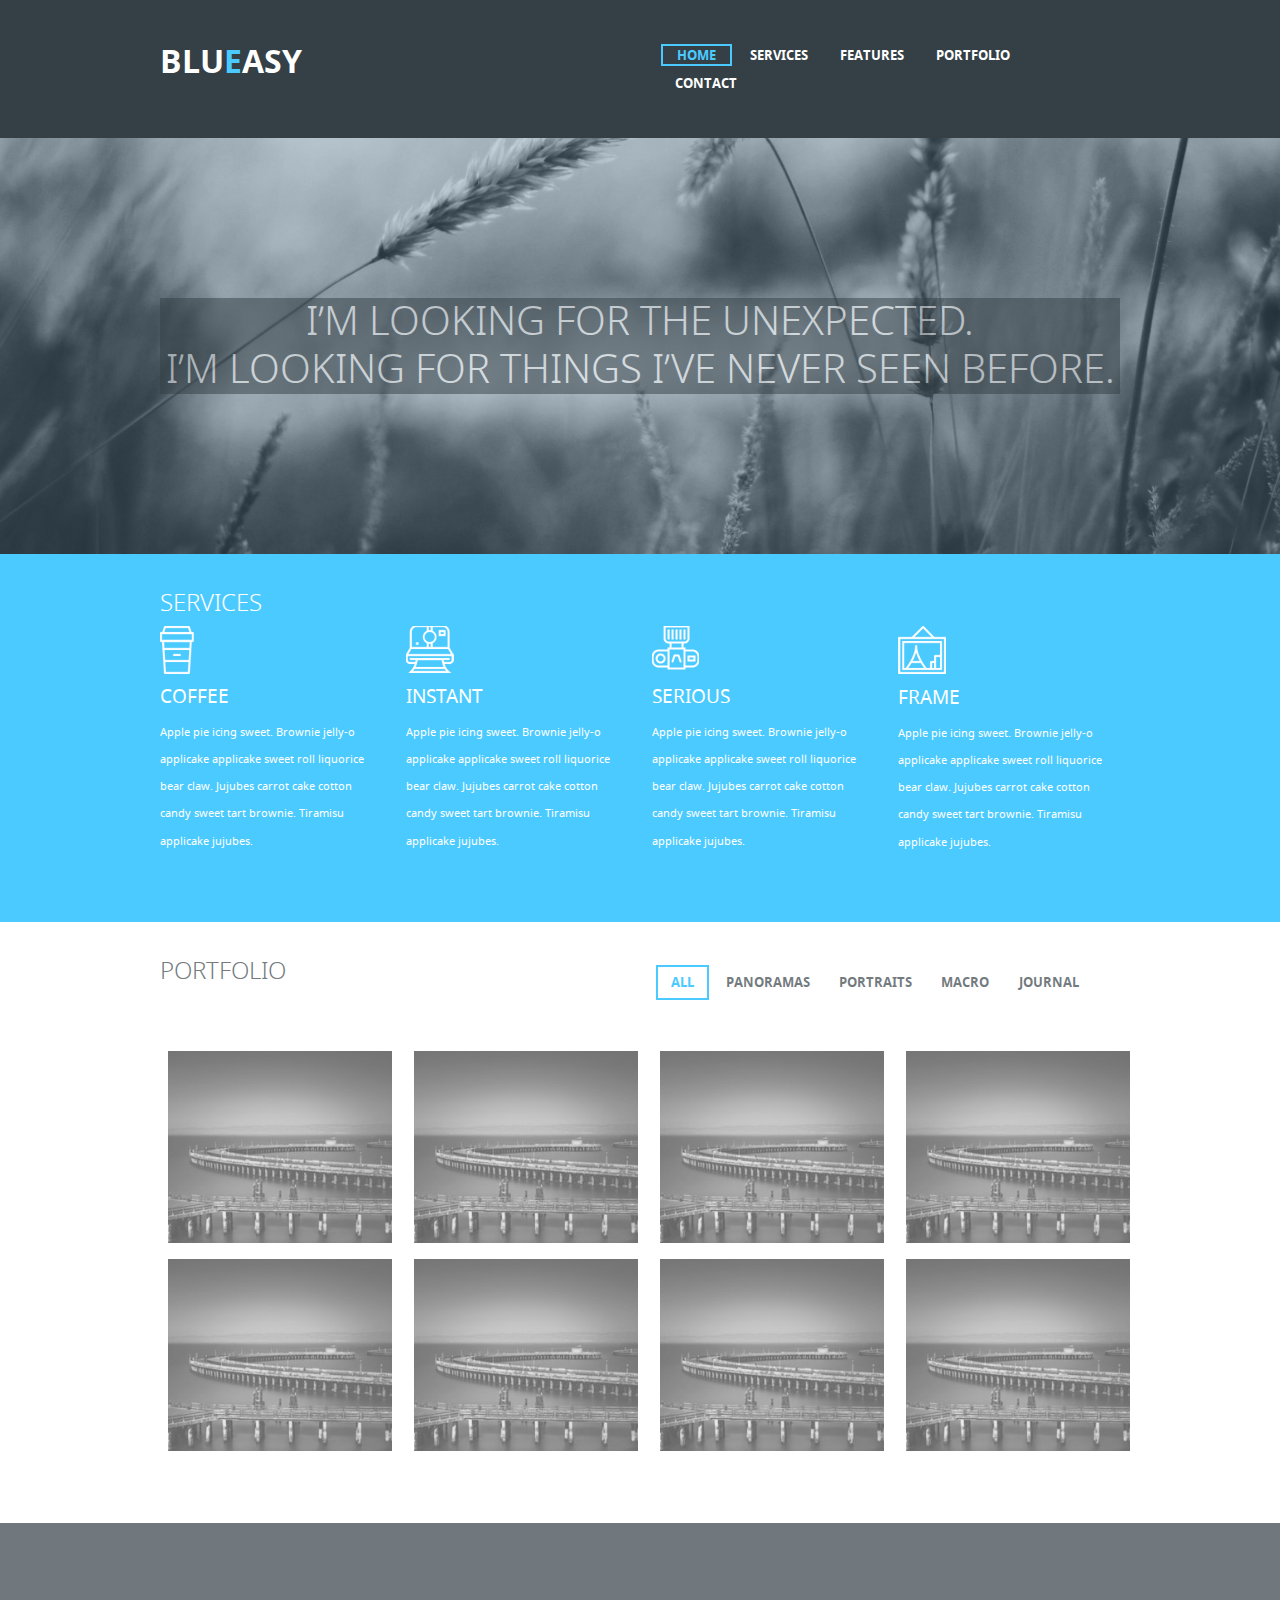
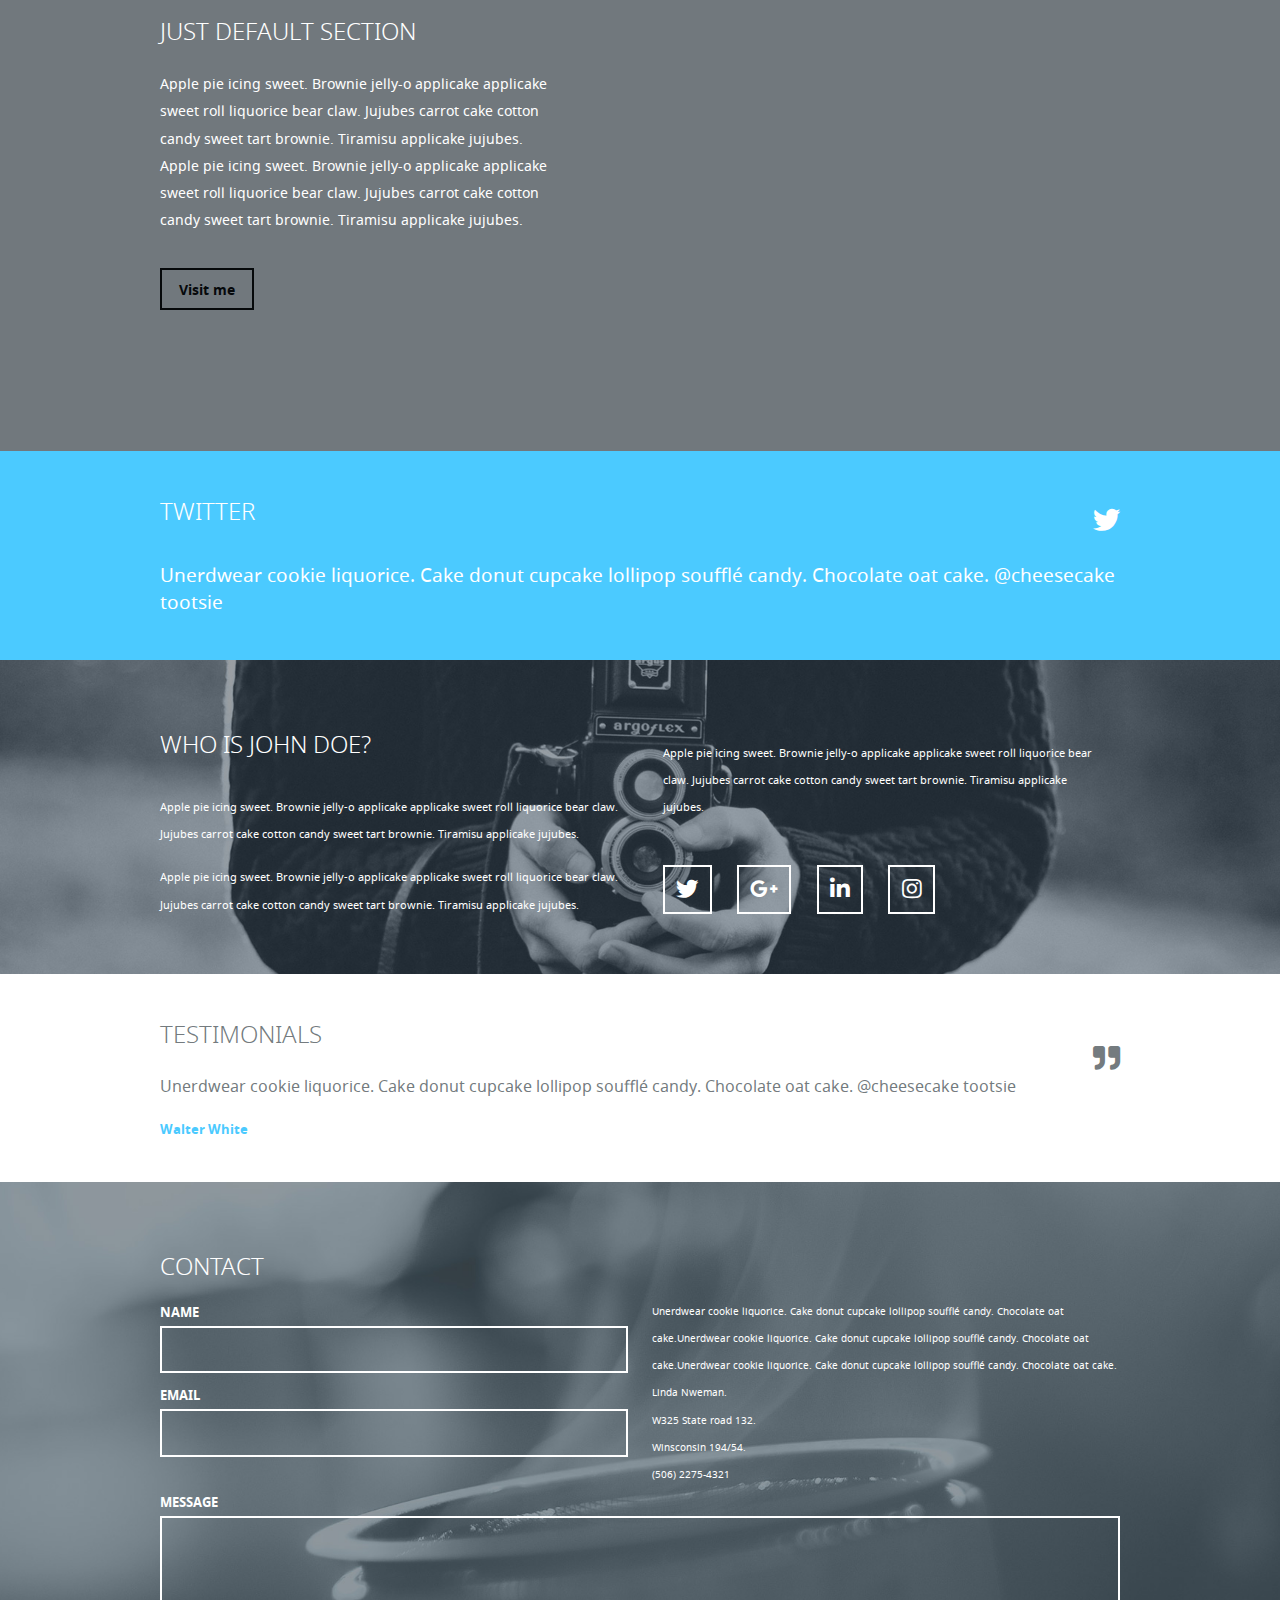
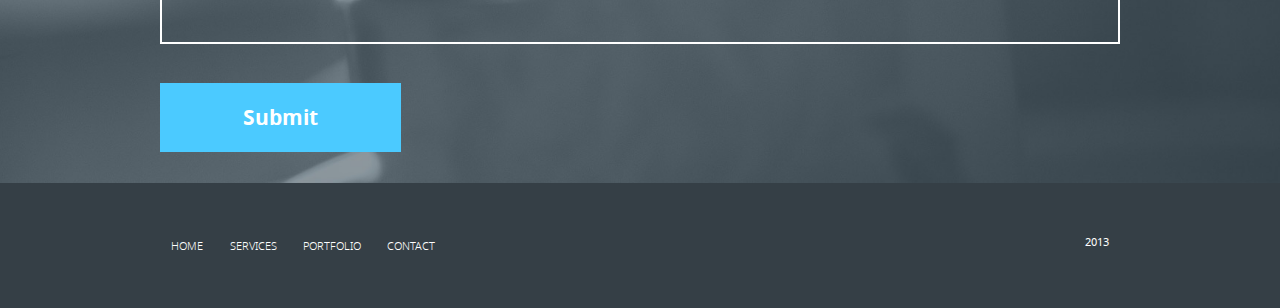
==== index.html @ 28fdbf0a "Initial Changes" ====
<!doctype html>
<html lang="en">

<head>
    <meta charset="utf-8">
    <meta name="viewport" content="width=device-width, initial-scale=1, shrink-to-fit=no">

    <link href="https://cdn.jsdelivr.net/npm/bootstrap@5.0.0-beta3/dist/css/bootstrap.min.css" rel="stylesheet"
        crossorigin="anonymous">

    <link rel="stylesheet" href="https://cdnjs.cloudflare.com/ajax/libs/font-awesome/5.15.3/css/all.min.css">

    <link rel="stylesheet" href="./css/style.css">

    <title>Blue Easy</title>
</head>

<body>

    <div class="container-fluid">

        <div class="bg_top_bar">

            <div class="general_container">

                <header>
                    <nav class="row top_bar">
                        <div class="col-sm">
                            <span>
                                <a class="link_logo" href="./index.html"><span class="white_logo">blu</span><span
                                        class="blue_logo">e</span><span class="white_logo">asy</span></a>
                            </span>
                        </div>

                        <div class="col-sm">
                            <ul class="top_nav">
                                <li class="top_item"><a class="top_link btn_home" href="./index.html/#">HOME</a></li>
                                <li class="top_item"><a class="top_link" href="./index.html/#">SERVICES</a></li>
                                <li class="top_item"><a class="top_link" href="./index.html/#">FEATURES</a></li>
                                <li class="top_item"><a class="top_link" href="./index.html/#">PORTFOLIO</a></li>
                                <li class="top_item"><a class="top_link" href="./index.html/#">CONTACT</a></li>
                            </ul>
                        </div>
                    </nav>
                </header>

            </div>

        </div>


        <!--INTRO SECTION-->
        <div class="bg_header">

            <div class="general_container">

                <div class="row header_container">
                    <h1 class="header_text">
                        I’m looking for the unexpected.</br>
                        I’m looking for things I’ve never seen before.
                    </h1>
                </div>

            </div>

        </div>



        <!--SERVICES SECTION-->
        <div class="bg_services">

            <div class="general_container">

                <p class="services_title">services</p>

                <div class="row">

                    <div class="col-sm">
                        <img class="services_icon" src="./imgs/basket.png" alt="">
                        <p class="service">Coffee</p>
                        <p class="service_description">Apple pie icing sweet. Brownie jelly-o applicake applicake
                            sweet
                            roll
                            liquorice bear claw. Jujubes carrot cake cotton candy sweet tart brownie. Tiramisu
                            applicake
                            jujubes.</p>
                    </div>

                    <div class="col-sm">
                        <img class="services_icon" src="./imgs/polaroid.png" alt="">
                        <p class="service">Instant</p>
                        <p class="service_description">Apple pie icing sweet. Brownie jelly-o applicake applicake
                            sweet
                            roll
                            liquorice bear claw. Jujubes carrot cake cotton candy sweet tart brownie. Tiramisu
                            applicake
                            jujubes.</p>
                    </div>

                    <div class="col-sm">
                        <img class="services_icon" src="./imgs/camera.png" alt="">
                        <p class="service">Serious</p>
                        <p class="service_description">Apple pie icing sweet. Brownie jelly-o applicake applicake
                            sweet
                            roll
                            liquorice bear claw. Jujubes carrot cake cotton candy sweet tart brownie. Tiramisu
                            applicake
                            jujubes.</p>
                    </div>

                    <div class="col-sm">
                        <img class="services_icon" src="./imgs/picture.png" alt="">
                        <p class="service">Frame</p>
                        <p class="service_description">Apple pie icing sweet. Brownie jelly-o applicake applicake
                            sweet
                            roll
                            liquorice bear claw. Jujubes carrot cake cotton candy sweet tart brownie. Tiramisu
                            applicake
                            jujubes.</p>
                    </div>

                </div>

            </div>

        </div>



        <!--PORTFOLIO SECTION-->
        <div class="general_container">

            <div class="bg_portfolio">

                <div class="row">

                    <div class="row">

                        <div class="col-sm">
                            <p class="portfolio_title">Portfolio</p>
                        </div>

                        <div class="col-sm">
                            <nav class="container_portfolio_nav">
                                <ul class="portfolio_nav">
                                    <li class="portfolio_item"><a class="portfolio_link btn_all_portfolio"
                                            href="">All</a></li>
                                    <li class="portfolio_item"><a class="portfolio_link" href="">Panoramas</a></li>
                                    <li class="portfolio_item"><a class="portfolio_link" href="">Portraits</a></li>
                                    <li class="portfolio_item"><a class="portfolio_link" href="">Macro</a></li>
                                    <li class="portfolio_item"><a class="portfolio_link" href="">Journal</a></li>
                                </ul>
                            </nav>
                        </div>
                    </div>

                    <div class="row portfolio_img_container">

                        <div class="col-sm-3">
                            <img class="portfolio_img" src="./imgs/thumbs/01.jpg" alt="portfolio1">
                        </div>
                        <div class="col-sm-3">
                            <img class="portfolio_img" src="./imgs/thumbs/01.jpg" alt="portfolio1">
                        </div>
                        <div class="col-sm-3">
                            <img class="portfolio_img" src="./imgs/thumbs/01.jpg" alt="portfolio1">
                        </div>
                        <div class="col-sm-3">
                            <img class="portfolio_img" src="./imgs/thumbs/01.jpg" alt="portfolio1">
                        </div>
                        <div class="col-sm-3">
                            <img class="portfolio_img" src="./imgs/thumbs/01.jpg" alt="portfolio1">
                        </div>
                        <div class="col-sm-3">
                            <img class="portfolio_img" src="./imgs/thumbs/01.jpg" alt="portfolio1">
                        </div>
                        <div class="col-sm-3">
                            <img class="portfolio_img" src="./imgs/thumbs/01.jpg" alt="portfolio1">
                        </div>
                        <div class="col-sm-3">
                            <img class="portfolio_img" src="./imgs/thumbs/01.jpg" alt="portfolio1">
                        </div>

                    </div>

                </div>

            </div>

        </div>


        <!--DEFAULT SECTION-->
        <div class="bg_defSection">

            <div class="general_container">

                <div class="row">

                    <div class="col-sm">
                        <p class="def_sect_title">Just default section</p>
                        <p class="def_sect_text">Apple pie icing sweet. Brownie jelly-o applicake applicake sweet roll
                            liquorice bear claw. Jujubes carrot cake cotton candy sweet tart brownie. Tiramisu applicake
                            jujubes.</br>
                            Apple pie icing sweet. Brownie jelly-o applicake applicake sweet roll liquorice bear claw.
                            Jujubes carrot cake cotton candy sweet tart brownie. Tiramisu applicake jujubes.</p>
                        <a class="visitMe_buttom" href="">Visit me</a>
                    </div>

                    <div class="col-sm">
                        <iframe class="video" src="https://player.vimeo.com/video/11893491" width="520" height="360" frameborder="0"
                            allow="autoplay; fullscreen; picture-in-picture" allowfullscreen></iframe>
                    </div>

                </div>

            </div>

        </div>


        <!--TWITTER SECTION-->
        <div class="bg_twitter">

            <div class="general_container">

                <div class="row">

                    <div class="col-sm">
                        <div class="row">
                            <div class="col-sm">
                                <p class="twitter_title">Twitter</p>
                            </div>
                            <div class="col-sm">
                                <i class="twitter_icon fab fa-twitter"></i>
                            </div>
                        </div>

                        <p class="twitter_text">Unerdwear cookie liquorice. Cake donut cupcake lollipop soufflé candy.
                            Chocolate
                            oat
                            cake.
                            @cheesecake tootsie
                        </p>
                    </div>

                </div>

            </div>

        </div>


        <!--WHO IS SECTION-->
        <div class="bg_who_is">

            <div class="general_container">

                <div class="row">

                    <div class="col-sm">
                        <p class="who_title">Who is John Doe?</p>
                        <div class="who_text_left">
                            <p>Apple pie icing sweet. Brownie jelly-o applicake applicake sweet roll
                                liquorice
                                bear claw. Jujubes carrot cake cotton candy sweet tart brownie. Tiramisu applicake
                                jujubes.
                            </p>
                            <p>Apple pie icing sweet. Brownie jelly-o applicake applicake sweet roll
                                liquorice
                                bear claw. Jujubes carrot cake cotton candy sweet tart brownie. Tiramisu applicake
                                jujubes.
                            </p>
                        </div>
                    </div>

                    <div class="col-sm">
                        <div class="who_text_right">
                            <p>Apple pie icing sweet. Brownie jelly-o applicake applicake sweet roll
                                liquorice
                                bear claw. Jujubes carrot cake cotton candy sweet tart brownie. Tiramisu applicake
                                jujubes.
                            </p>
                        </div>

                        <nav>
                            <ul class="who_nav">
                                <li class="who_item"><a href=""></a><i class="fab fa-twitter who_icon"></i></li>
                                <li class="who_item"><a href=""></a><i class="fab fa-google-plus-g who_icon"></i></li>
                                <li class="who_item"><a href=""></a><i class="fab fa-linkedin-in who_icon"></i></li>
                                <li class="who_item"><a href=""></a><i class="fab fa-instagram who_icon"></i></li>
                            </ul>
                        </nav>

                    </div>

                </div>

            </div>

        </div>


        <!--TESTIMONIALS SECTION-->
        <div class="bg_testimonials">

            <div class="general_container">

                <div class="row">
                    <div class="col-sm">
                        <p class="testimonials_title">Testimonials</p>
                    </div>
                    <div class="col-sm">
                        <i class="tesimonials_icon fas fa-quote-right"></i>
                    </div>
                </div>

                <div class="row">
                    <div class="col-sm">
                        <p class="testimonials_text">
                            Unerdwear cookie liquorice. Cake donut cupcake lollipop soufflé candy.
                            Chocolate oat cake.
                            @cheesecake tootsie
                        </p>

                        <p class="testimonials_tex_sec">
                            Walter White
                        </p>
                    </div>
                </div>

            </div>

        </div>


        <!--CONTACT SECTION-->
        <div class="bg_contact">

            <div class="general_container">

                <form action="">
                    <div class="row">

                        <div class="row">
                            <div class="col-sm">
                                <p class="contact_title">Contact</p>
                            </div>
                        </div>

                        <div class="col-sm">
                            <Span class="lbl_name">name</Span>
                            <input class="contact_input" type="text" name="Full name" id="">
                            <span class="lbl_mail">email</span>
                            <input class="contact_input" type="text" name="Email" id="">

                        </div>
                        <div class="col-sm">

                            <p class="contact_text">Unerdwear cookie liquorice. Cake donut cupcake lollipop soufflé
                                candy.
                                Chocolate oat cake.Unerdwear cookie liquorice. Cake donut cupcake lollipop soufflé
                                candy.
                                Chocolate oat cake.Unerdwear cookie liquorice. Cake donut cupcake lollipop soufflé
                                candy.
                                Chocolate oat cake.</p>
                            <p class="contact_text">Linda Nweman.</br>
                                W325 State road 132.</br>
                                Winsconsin 194/54.</br>
                                (506) 2275-4321
                            </p>

                        </div>

                    </div>

                    <div class="row">
                        <div class="col-sm">
                            <span class="lbl_message">message</span>
                            <input class="contact_message" type="text-box" name="Message">
                            <input class="contact_submit" type="submit" name="btn_submit" id="">
                        </div>
                    </div>

                </form>

            </div>

        </div>


        <!--FOOTER-->
        <div class="bg_footer">

            <div class="general_container">

                <div class="row">

                    <div class="col-sm">
                        <nav>
                            <ul class="footer_nav">
                                <li class="footer_item"><a class="footer_link" href="">Home</a></li>
                                <li class="footer_item"><a class="footer_link" href="">Services</a></li>
                                <li class="footer_item"><a class="footer_link" href="">Portfolio</a></li>
                                <li class="footer_item"><a class="footer_link" href="">Contact</a></li>
                            </ul>
                        </nav>
                    </div>

                    <div class="col-sm">
                        <p class="footer_year">2013</p>
                    </div>

                </div>

            </div>

        </div>

    </div>

</body>

</html>
---- css/style.css ----
@font-face {
  font-family: "NotoBold";
  src: url("../fonts/notosans-bold-webfont.eot");
  src: url("../fonts/notosans-bold-webfont.eot?#iefix") format("embedded-opentype"), url("../fonts/notosans-bold-webfont.woff2") format("woff2"), url("../fonts/notosans-bold-webfont.woff") format("woff"), url("../fonts/notosans-bold-webfont.ttf") format("truetype"), url("../fonts/notosans-bold-webfont.svg#noto_sansbold") format("svg");
  font-weight: normal;
  font-style: normal;
}
@font-face {
  font-family: "NotoItalic";
  src: url("../fonts/notosans-italic-webfont.eot");
  src: url("../fonts/notosans-italic-webfont.eot?#iefix") format("embedded-opentype"), url("../fonts/notosans-italic-webfont.woff2") format("woff2"), url("../fonts/notosans-italic-webfont.woff") format("woff"), url("../fonts/notosans-italic-webfont.ttf") format("truetype"), url("../fonts/notosans-italic-webfont.svg#noto_sansitalic") format("svg");
  font-weight: normal;
  font-style: normal;
}
@font-face {
  font-family: "NotoRegular";
  src: url("../fonts/notosans-regular-webfont.eot");
  src: url("../fonts/notosans-regular-webfont.eot?#iefix") format("embedded-opentype"), url("../fonts/notosans-regular-webfont.woff2") format("woff2"), url("../fonts/notosans-regular-webfont.woff") format("woff"), url("../fonts/notosans-regular-webfont.ttf") format("truetype"), url("../fonts/notosans-regular-webfont.svg#noto_sansregular") format("svg");
  font-weight: normal;
  font-style: normal;
}
@font-face {
  font-family: "NotoLight";
  src: url("../fonts/notosans-light-webfont.woff2") format("woff2"), url("../fonts/notosans-light-webfont.woff") format("woff"), url("../fonts/notosans-light-webfont.ttf") format("truetype");
  font-weight: normal;
  font-style: normal;
}
body {
  font-family: "NotoItalic";
}

.container-fluid {
  padding: 0;
}

.general_container {
  margin: auto;
  padding: 0;
  width: 75%;
  line-height: 1.7em;
}

.bg_top_bar {
  background: #353f46;
}

.top_bar {
  font-family: "NotoBold";
}

.link_logo {
  display: block;
  margin: 0em;
  padding: 1.5em 0;
  text-decoration: none;
  font-size: 2em;
}

.white_logo {
  text-transform: uppercase;
  color: #fff;
  text-decoration: none;
}

.blue_logo {
  text-transform: uppercase;
  color: #4bcaff;
  text-decoration: none;
}

.top_nav {
  margin: 2em 0;
  padding: 0.55em;
  right: 0.1em;
  float: right;
  color: #fff;
}

.top_item {
  display: inline;
}

.top_link {
  margin: 0;
  padding: 0 1.1em;
  text-decoration: none;
  font-size: 0.8em;
  color: #fff;
}

.btn_home {
  text-decoration: none;
  border: 0.2em #4bcaff solid;
  color: #4bcaff;
}

.bg_header {
  background: url(../imgs/header.jpg);
  background-position: center;
  background-size: cover;
}

.header_container {
  margin: 0;
  padding: 5em 0;
  font-family: "NotoLight";
  font-size: 2em;
  text-align: center;
  color: #fff;
}

.header_text {
  margin: 0;
  padding: 0;
  background: #353f46;
  opacity: 50%;
  font-family: "NotoLight";
  text-transform: uppercase;
}

.bg_services {
  background: #4bcaff;
}

.services_title {
  margin: 0;
  padding: 1.5em 1em 0.2em 0;
  font-family: "NotoLight";
  font-size: 1.5em;
  text-transform: uppercase;
  color: #fff;
}

.services_icon {
  margin: 0;
  padding: 0.7em 0.7em 0.4em 0;
  font-size: 0.4em;
  color: #fff;
}

.service {
  margin: 0;
  padding: 0.3em 0 0 0;
  font-size: 1.2em;
  font-family: "NotoRegular";
  text-transform: uppercase;
  color: #fff;
}

.service_description {
  margin: 0;
  padding: 0.7em 0 6em 0;
  font-size: 0.7em;
  font-family: "NotoRegular";
  color: #fff;
}

.bg_portfolio {
  background: #fff;
}

.portfolio_title {
  margin: 1.5em 1.5em 1.5em 0;
  padding: 0;
  font-family: "NotoLight";
  font-size: 1.5em;
  text-transform: uppercase;
  color: rgba(53, 63, 70, 0.7);
}

.container_portfolio_nav {
  margin: 2.6em 0;
  padding: 0.3em;
  right: 0em;
  float: right;
  color: #fff;
}

.portfolio_nav {
  margin: 0em;
  padding: 0em;
  right: 0.1em;
  float: right;
  color: rgba(53, 63, 70, 0.7);
}

.portfolio_item {
  display: inline;
}

.portfolio_link {
  margin: 0;
  padding: 0.5em 0.99em;
  text-decoration: none;
  text-transform: uppercase;
  font-family: "NotoBold";
  font-size: 0.8em;
  color: rgba(53, 63, 70, 0.7);
}

.btn_all_portfolio {
  border: #4bcaff 0.2em solid;
  color: #4bcaff;
}

.portfolio_img {
  margin: 0.5em;
  padding: 0;
  height: 12em;
  width: 14em;
  object-fit: cover;
  object-position: center center;
}
@media only screen and (max-width: 480px) {
  .portfolio_img {
    height: 12em;
    width: 18em;
  }
}

.portfolio_img_container {
  margin: 0 0 4em 0;
  padding: 0;
}

.bg_defSection {
  background: rgba(53, 63, 70, 0.7);
}

.def_sect_title {
  margin: 4em 0 0.5em 0;
  padding: 0 0 0.5em 0;
  font-size: 1.5em;
  font-family: "NotoLight";
  text-transform: uppercase;
  color: #fff;
}

.def_sect_text {
  margin: 0;
  padding: 0 0.5em 3em 0;
  font-family: "NotoRegular";
  font-size: 0.875em;
  color: #fff;
}

.visitMe_buttom {
  margin: 0.5em 0;
  padding: 0.7em 1.2em;
  font-family: "NotoBold";
  font-size: 0.875em;
  text-decoration: none;
  border: #06090b 0.2em solid;
  color: #06090b;
}

.video {
  margin: 5em 0;
}
@media only screen and (max-width: 480px) {
  .video {
    width: 320px;
  }
}

.bg_twitter {
  background: #4bcaff;
}

.twitter_title {
  margin: 2em 0 0 0;
  padding: 0;
  width: 50%;
  font-family: "NotoLight";
  font-size: 1.5em;
  text-transform: uppercase;
  color: #fff;
}

.twitter_icon {
  margin: 0;
  padding: 2em 0 0 0;
  right: 0;
  float: right;
  font-size: 1.7em;
  color: #fff;
}

.twitter_text {
  margin: 0;
  padding: 1.5em 0 2.3em 0;
  font-family: "NotoRegular";
  font-size: 1.2em;
  color: #fff;
}

.bg_who_is {
  background: url(../imgs/camera.jpg);
  background-position: center;
  background-size: cover;
}

.who_title {
  margin: 3em 0 0 0;
  padding: 0;
  font-family: "NotoLight";
  font-size: 1.5em;
  text-transform: uppercase;
  color: #fff;
}

.who_text_left {
  margin: 3em 0 5em 0;
  padding: 0;
  font-family: "NotoRegular";
  font-size: 0.7em;
  color: #fff;
}

.who_text_right {
  margin: 7em 1em 3em 1em;
  padding: 0;
  font-family: "NotoRegular";
  font-size: 0.7em;
  color: #fff;
}

.who_nav {
  margin: 0;
  padding: 0;
  font-size: 0.7em;
  text-decoration: none;
  color: #fff;
}

.who_item {
  display: inline;
}

.who_icon {
  margin: 0.5em;
  padding: 0.5em;
  font-size: 2em;
  border: #fff 0.1em solid;
  color: #fff;
}

.bg_testimonials {
  background: #fff;
}

.testimonials_title {
  margin: 2em 0 1em 0;
  padding: 0;
  font-family: "NotoLight";
  font-size: 1.5em;
  text-transform: uppercase;
  color: rgba(53, 63, 70, 0.7);
}

.tesimonials_icon {
  margin: 2.6em 0 0 0;
  padding: 0;
  font-size: 1.7em;
  right: 0;
  float: right;
  color: rgba(53, 63, 70, 0.7);
}

.testimonials_text {
  margin: 0 0 1em 0;
  padding: 0;
  font-family: "NotoRegular";
  font-size: 1em;
  color: rgba(53, 63, 70, 0.7);
}

.testimonials_tex_sec {
  margin: 0 0 3em 0;
  padding: 0;
  font-family: "NotoBold";
  font-size: 0.8em;
  color: #4bcaff;
}

.bg_contact {
  background: url(../imgs/contact.jpg);
  background-position: center;
  background-size: cover;
}

.contact_title {
  margin: 3em 0 0.7em 0;
  padding: 0;
  font-family: "NotoLight";
  font-size: 1.5em;
  text-transform: uppercase;
  color: #fff;
}

.contact_input {
  margin: 0 0 0.5em 0;
  padding: 0.5em;
  width: 100%;
  border: 0.15em #fff solid;
  background: none;
  font-family: "NotoRegular";
}

.contact_message {
  margin: 0 0 0.5em 0;
  padding: 3em;
  width: 100%;
  border: 0.15em #fff solid;
  background: none;
  font-family: "NotoRegular";
}

.lbl_name {
  margin: 0;
  padding: 0;
  font-family: "NotoBold";
  font-size: 0.8em;
  text-transform: uppercase;
  color: #fff;
}

.lbl_mail {
  margin: 0;
  padding: 0;
  font-family: "NotoBold";
  font-size: 0.8em;
  text-transform: uppercase;
  color: #fff;
}

.lbl_message {
  margin: 0;
  padding: 0;
  font-family: "NotoBold";
  font-size: 0.8em;
  text-transform: uppercase;
  color: #fff;
}

.contact_submit {
  margin: 1.5em 1.5em 1.5em 0;
  padding: 1em 4em;
  background: #4bcaff;
  font-family: "NotoBold";
  font-size: 1.3em;
  border: 0;
  color: #fff;
}

.contact_text {
  margin: 0;
  padding: 0;
  font-family: "NotoRegular";
  font-size: 0.6em;
  color: #fff;
}

.bg_footer {
  background: #353f46;
}

.footer_nav {
  margin: 3em 0;
  padding: 0;
}

.footer_item {
  display: inline;
}

.footer_link {
  margin: 0;
  padding: 1em;
  font-family: "NotoLight";
  font-size: 0.7em;
  text-decoration: none;
  text-transform: uppercase;
  color: #fff;
}

.footer_year {
  margin: 3em 0;
  padding: 1em;
  font-family: "NotoRegular";
  font-size: 0.7em;
  right: 0;
  float: right;
  color: #fff;
}
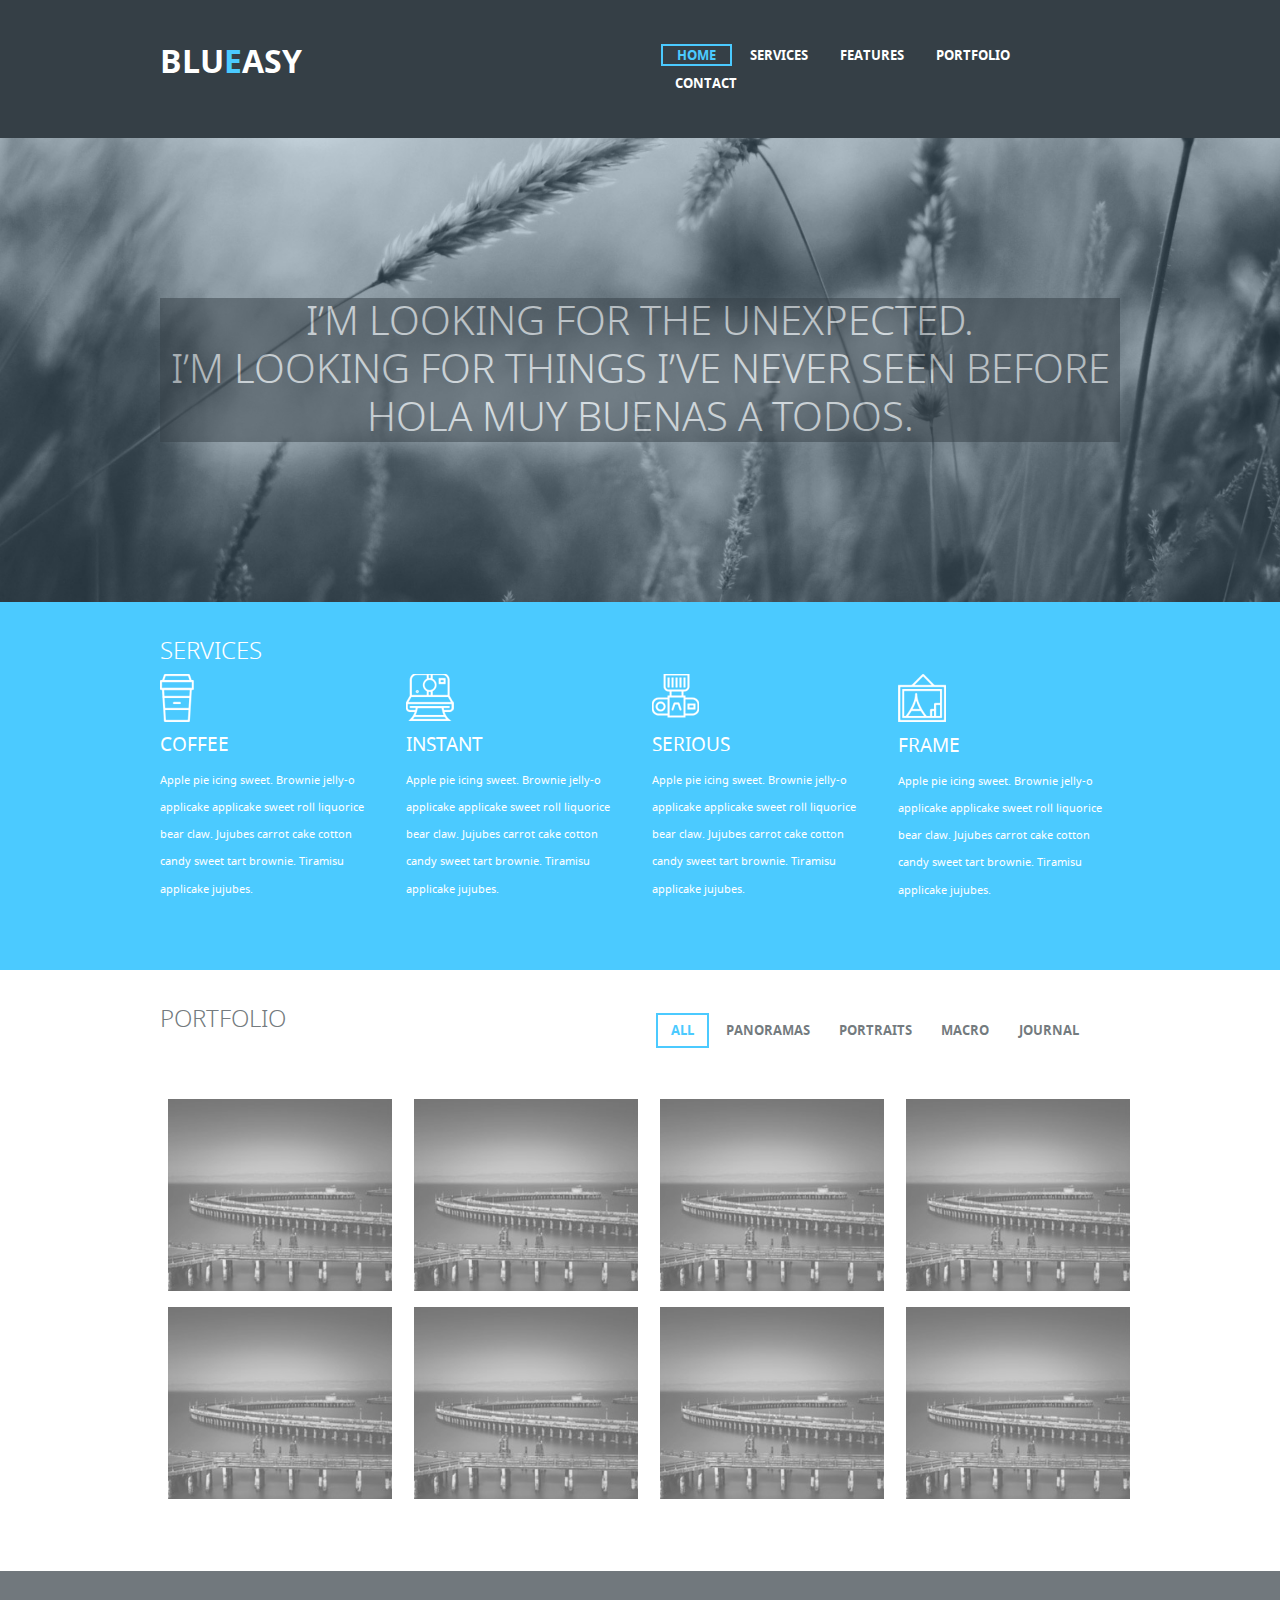
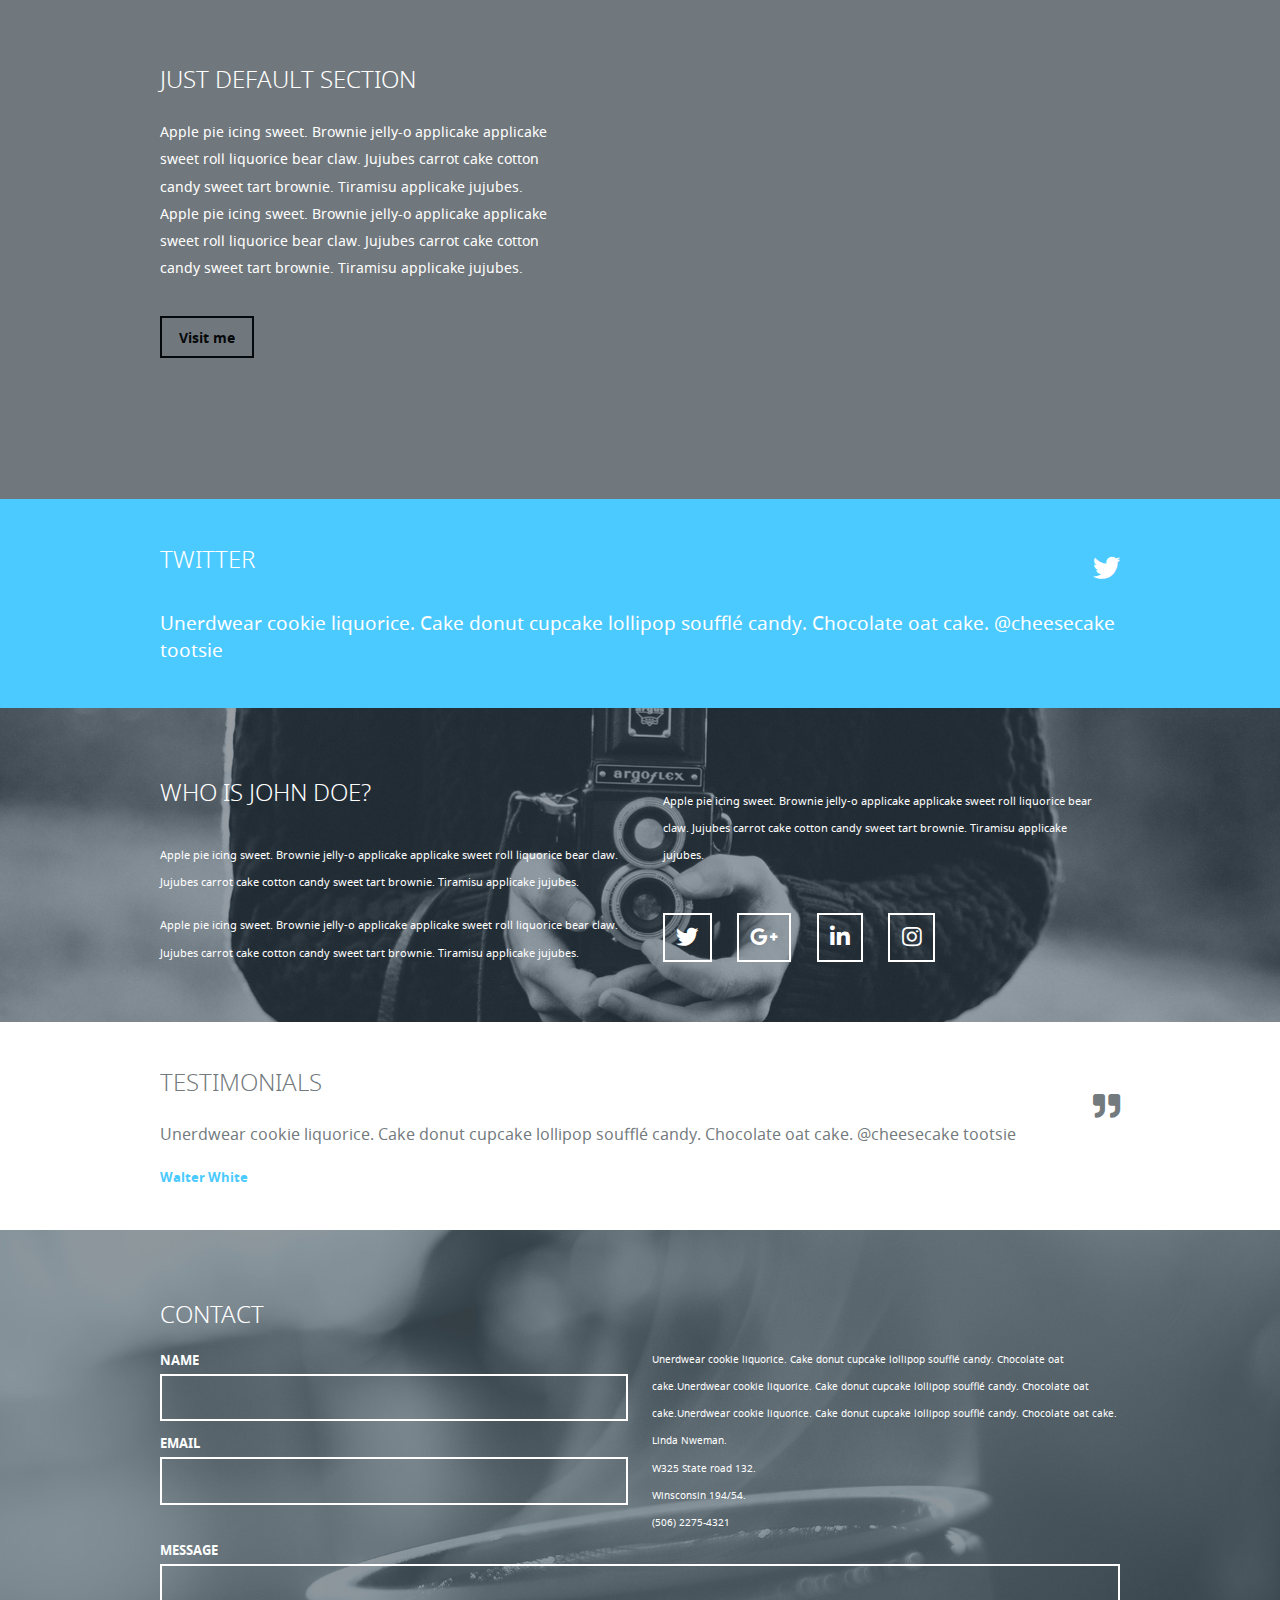
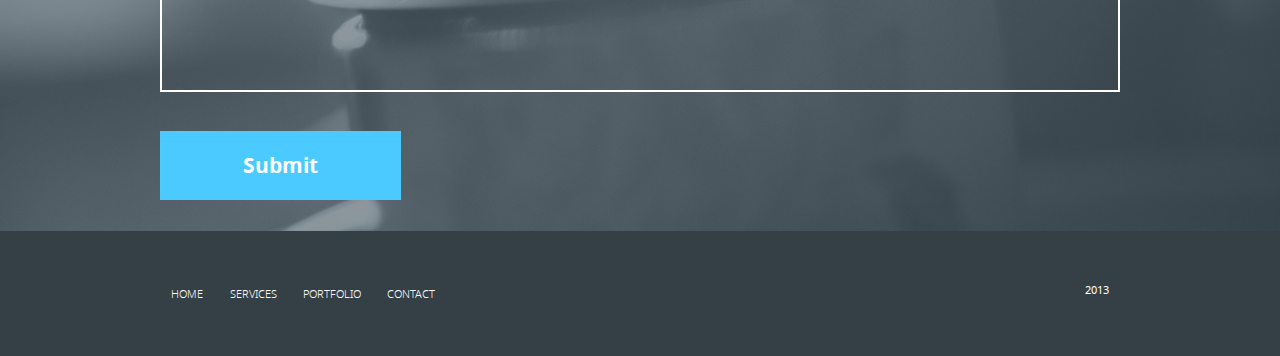
==== commit 07b97419: "Text added" ====
--- a/index.html
+++ b/index.html
@@ -57,7 +57,7 @@
                 <div class="row header_container">
                     <h1 class="header_text">
                         I’m looking for the unexpected.</br>
-                        I’m looking for things I’ve never seen before.
+                        I’m looking for things I’ve never seen before</br>Hola muy buenas a todos.
                     </h1>
                 </div>
 
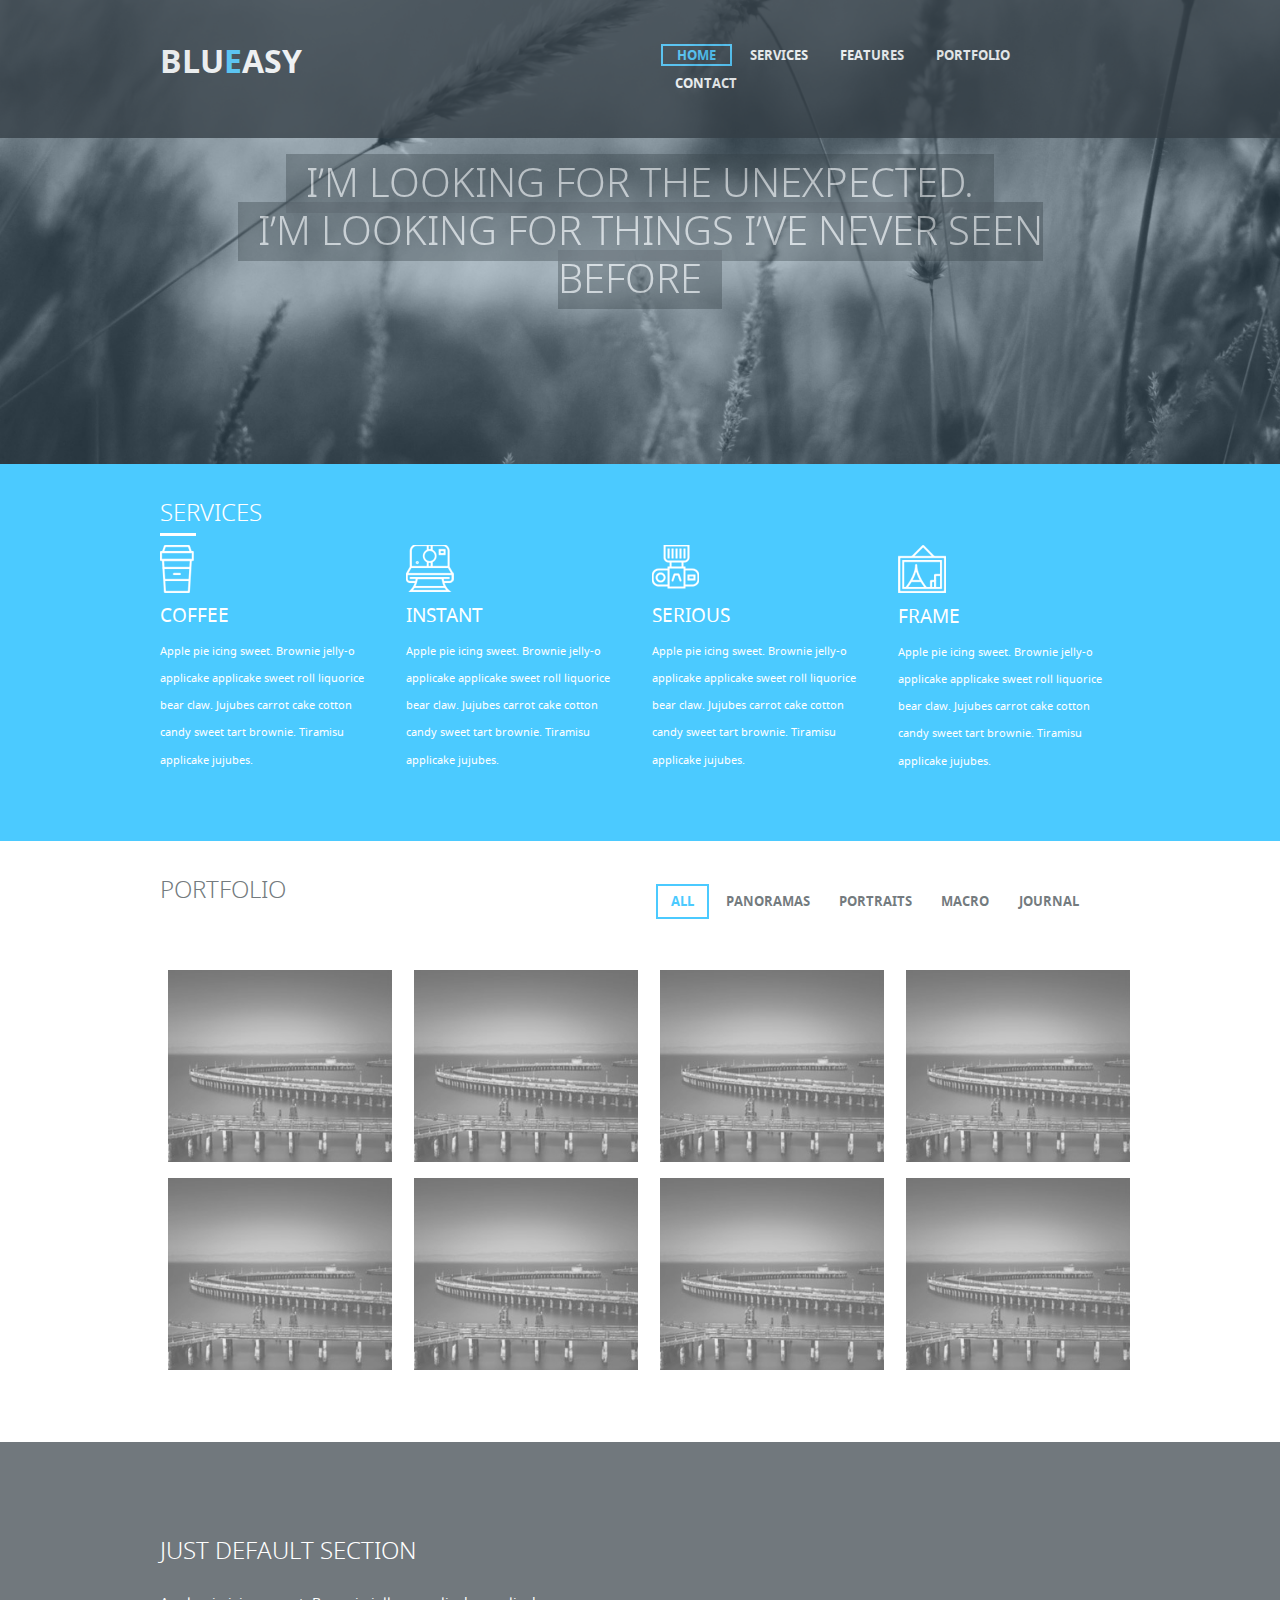
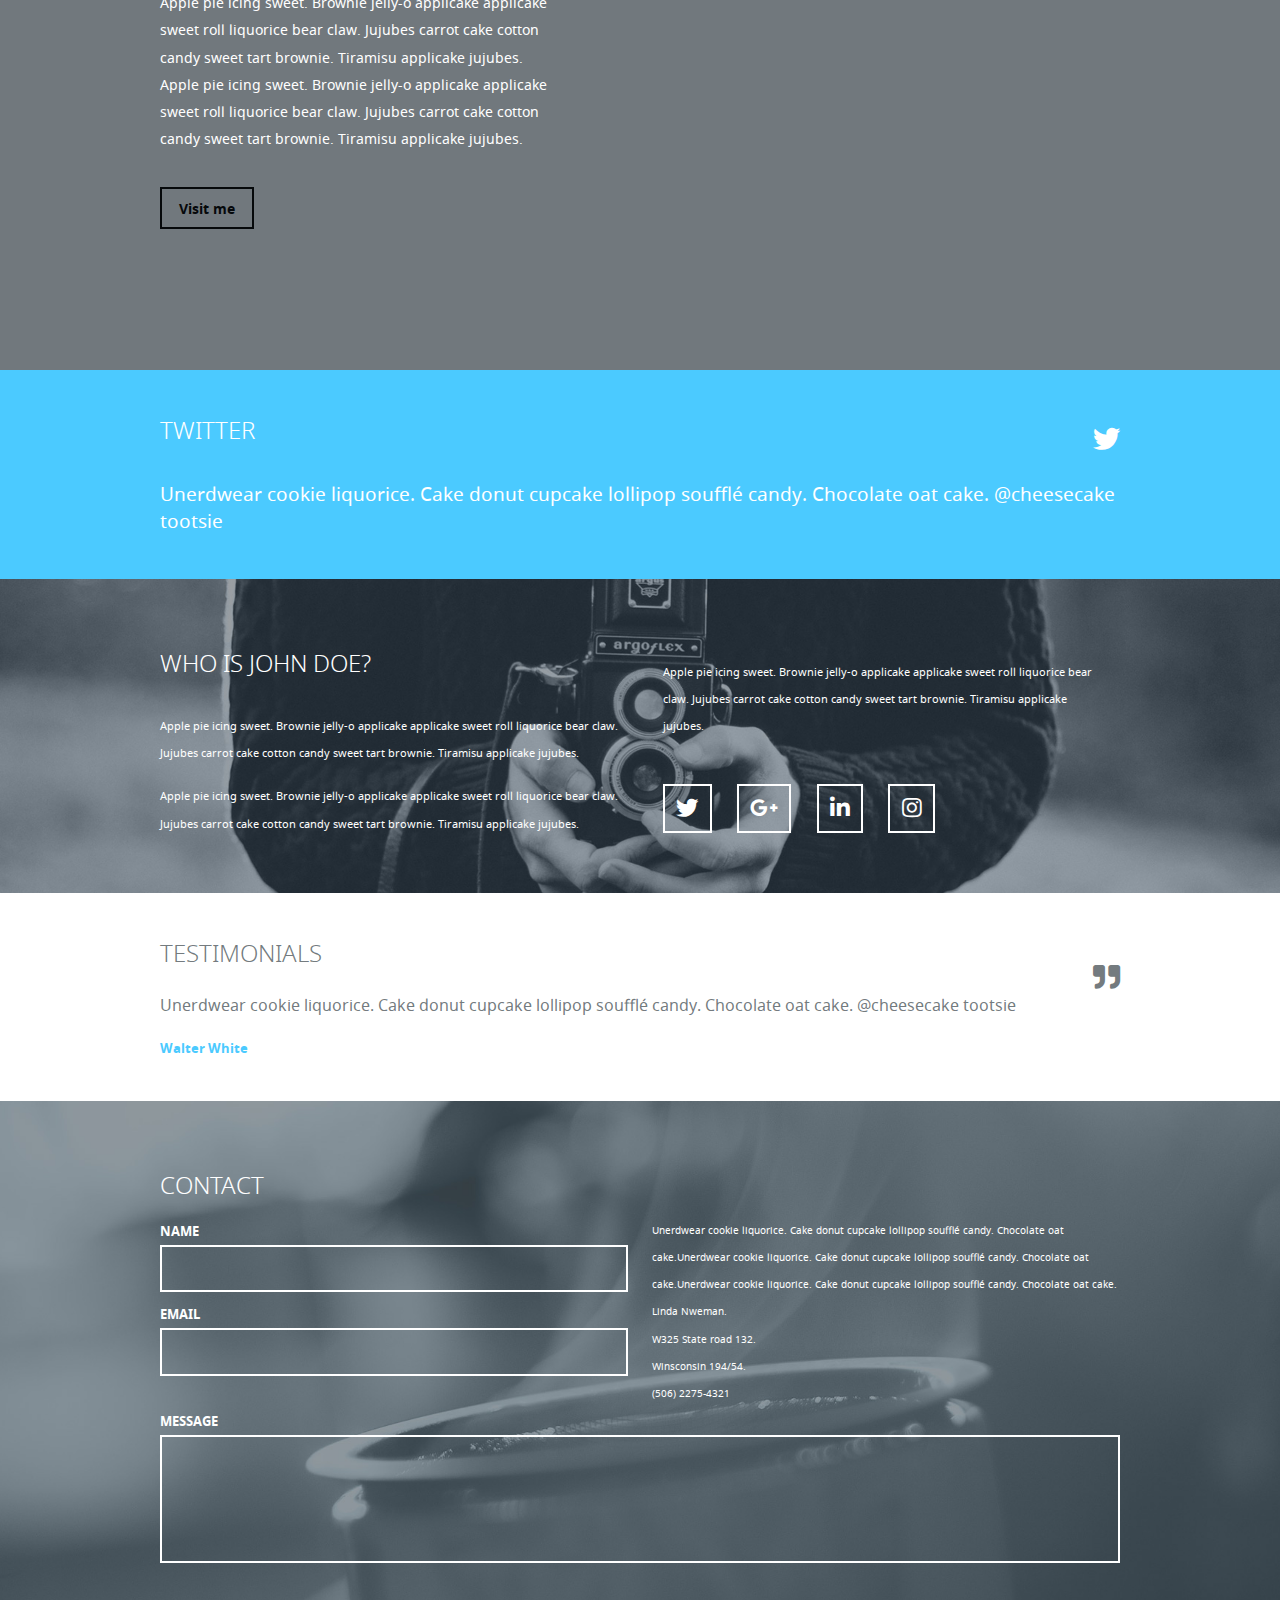
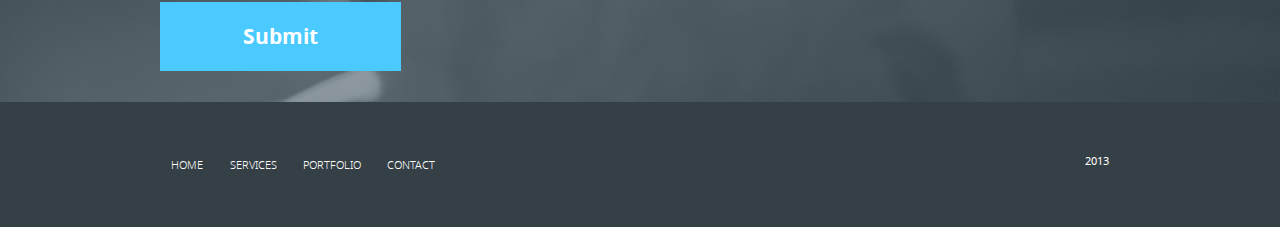
==== commit a9c2d427: "Initial changes" ====
--- a/index.html
+++ b/index.html
@@ -56,8 +56,9 @@
 
                 <div class="row header_container">
                     <h1 class="header_text">
-                        I’m looking for the unexpected.</br>
-                        I’m looking for things I’ve never seen before</br>Hola muy buenas a todos.
+                        <span class="overline">I’m looking for the unexpected.</span>
+                        </br>
+                        <span class="overline">I’m looking for things I’ve never seen before</span>
                     </h1>
                 </div>
 
@@ -209,8 +210,8 @@
                     </div>
 
                     <div class="col-sm">
-                        <iframe class="video" src="https://player.vimeo.com/video/11893491" width="520" height="360" frameborder="0"
-                            allow="autoplay; fullscreen; picture-in-picture" allowfullscreen></iframe>
+                        <iframe class="video" src="https://player.vimeo.com/video/11893491" width="520" height="360"
+                            frameborder="0" allow="autoplay; fullscreen; picture-in-picture" allowfullscreen></iframe>
                     </div>
 
                 </div>
@@ -391,7 +392,7 @@
 
 
         <!--FOOTER-->
-        <div class="bg_footer">
+        <footer class="bg_footer">
 
             <div class="general_container">
 
@@ -416,7 +417,7 @@
 
             </div>
 
-        </div>
+        </footer>
 
     </div>
 
--- a/css/style.css
+++ b/css/style.css
@@ -42,6 +42,14 @@
 
 .bg_top_bar {
   background: #353f46;
+  opacity: 80%;
+  position: fixed;
+  width: 100%;
+}
+
+.overline {
+  background: rgba(53, 63, 70, 0.7);
+  padding: 0 0.5em;
 }
 
 .top_bar {
@@ -112,7 +120,6 @@
 .header_text {
   margin: 0;
   padding: 0;
-  background: #353f46;
   opacity: 50%;
   font-family: "NotoLight";
   text-transform: uppercase;
@@ -129,6 +136,13 @@
   font-size: 1.5em;
   text-transform: uppercase;
   color: #fff;
+}
+.services_title::after {
+  content: "";
+  display: block;
+  width: 1.5em;
+  padding-top: 0.25em;
+  border-bottom: 3px solid #fff;
 }
 
 .services_icon {
